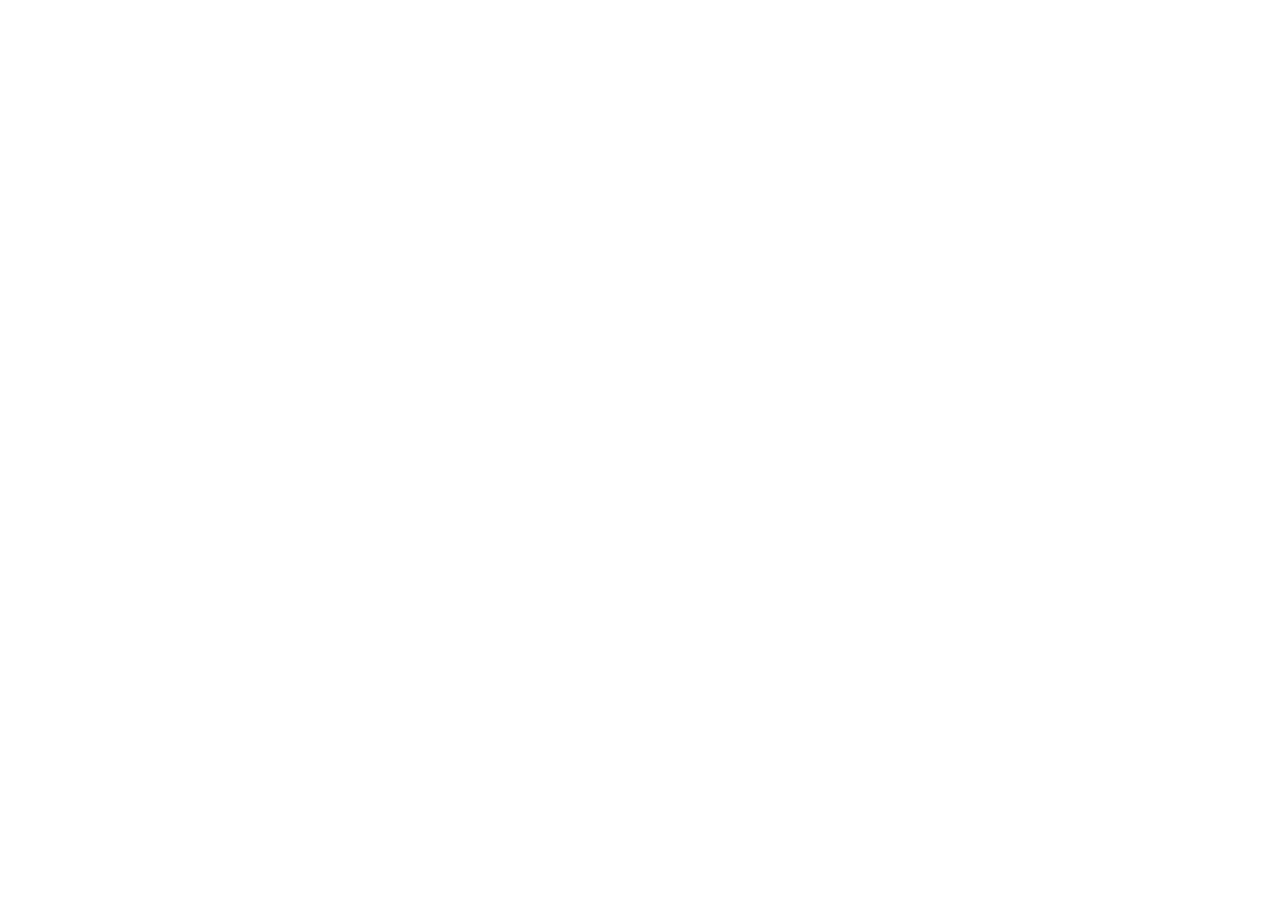
==== index.html @ 4dfc2c40 "ניקוי" ====
﻿<!doctype html>
<html lang="">
<head>
    <meta charset="utf-8" />
    <title></title>
    <meta name="description" content="" />
    <meta name="keywords" content="" />
    <meta name="author" content="" />
    <meta name="viewport" content="width=device-width, initial-scale=1.0, user-scalable=yes">
    <!-- CSS -->
    <!--<link href="styles/reset.css" rel="stylesheet" />-->
    <link href="styles/myStyle.css" rel="stylesheet" />

    <!-- Scripts -->
    <script src="jScripts/JavaScript.js" type="text/javascript">  </script>
</head>
<body>
    <div id="container">
       
    </div>
</body>
</html>
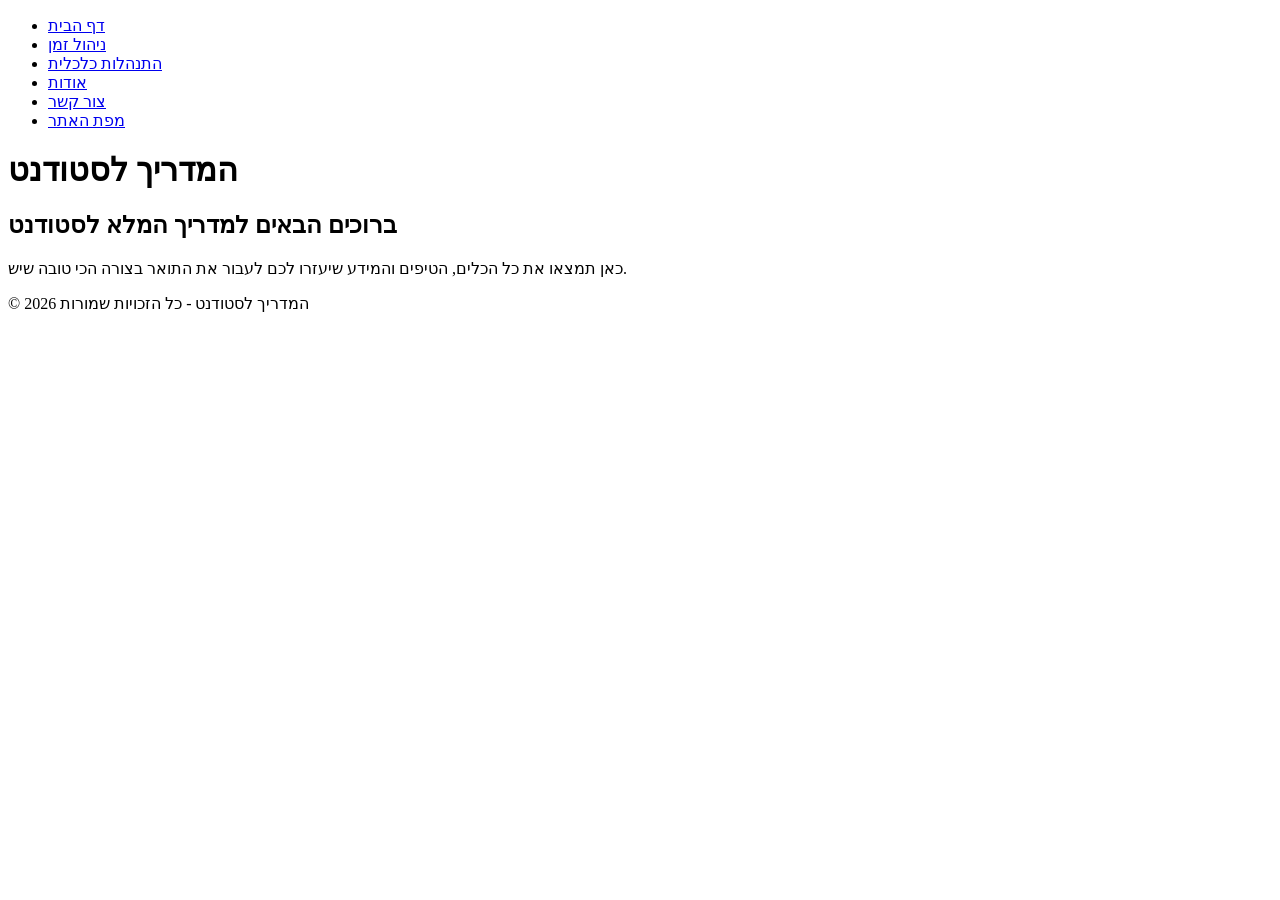
==== commit f0e7aa4f: "תיקון" ====
--- a/index.html
+++ b/index.html
@@ -16,7 +16,27 @@
 </head>
 <body>
     <div id="container">
-       
+        <nav>
+            <ul>
+                <li><a href="index.html">דף הבית</a></li>
+                <li><a href="time-management.html">ניהול זמן</a></li>
+                <li><a href="student-finance.html">התנהלות כלכלית</a></li>
+                <li><a href="about.html">אודות</a></li>
+                <li><a href="contactUs.html">צור קשר</a></li>
+                <li><a href="sitemap.html">מפת האתר</a></li>
+            </ul>
+        </nav>
+        <header>
+            <h1>המדריך לסטודנט</h1>
+        </header>
+        <main>
+            <h2>ברוכים הבאים למדריך המלא לסטודנט</h2>
+            <p>כאן תמצאו את כל הכלים, הטיפים והמידע שיעזרו לכם לעבור את התואר בצורה הכי טובה שיש.</p>
+        </main>
+
+        <footer>
+            <p>© 2026 המדריך לסטודנט - כל הזכויות שמורות</p>
+        </footer>
     </div>
 </body>
 </html>
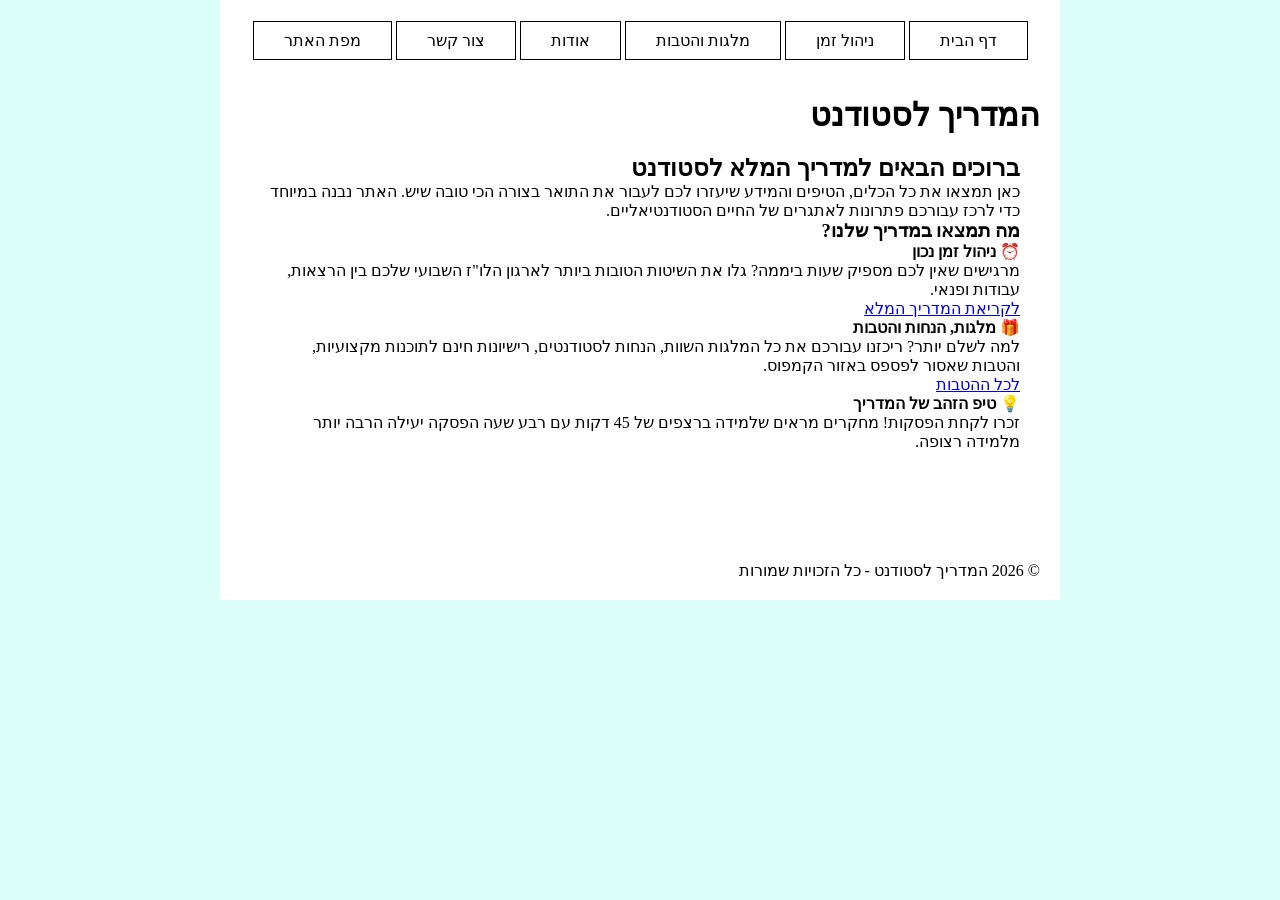
==== commit f55556a0: "עמוד הבית" ====
--- a/index.html
+++ b/index.html
@@ -2,10 +2,10 @@
 <html lang="">
 <head>
     <meta charset="utf-8" />
-    <title></title>
-    <meta name="description" content="" />
-    <meta name="keywords" content="" />
-    <meta name="author" content="" />
+    <title>המדריך לסטודנט | דף הבית</title>
+    <meta name="description" content="המדריך המלא לסטודנט - כל מה שצריך כדי לעבור את התואר בהצלחה, כולל ניהול זמן, מלגות והטבות." />
+    <meta name="keywords" content="סטודנטים, לימודים, תואר, מלגות, הטבות, ניהול זמן" />
+    <meta name="author" content="Moria and Yuval" />
     <meta name="viewport" content="width=device-width, initial-scale=1.0, user-scalable=yes">
     <!-- CSS -->
     <!--<link href="styles/reset.css" rel="stylesheet" />-->
@@ -20,19 +20,49 @@
             <ul>
                 <li><a href="index.html">דף הבית</a></li>
                 <li><a href="time-management.html">ניהול זמן</a></li>
-                <li><a href="student-finance.html">התנהלות כלכלית</a></li>
+                <li><a href="scholarships.html">מלגות והטבות</a></li>
                 <li><a href="about.html">אודות</a></li>
                 <li><a href="contactUs.html">צור קשר</a></li>
                 <li><a href="sitemap.html">מפת האתר</a></li>
             </ul>
         </nav>
+        <br>
+        <br>
         <header>
             <h1>המדריך לסטודנט</h1>
         </header>
         <main>
-            <h2>ברוכים הבאים למדריך המלא לסטודנט</h2>
-            <p>כאן תמצאו את כל הכלים, הטיפים והמידע שיעזרו לכם לעבור את התואר בצורה הכי טובה שיש.</p>
+            <section class="welcome-section">
+                <h2>ברוכים הבאים למדריך המלא לסטודנט</h2>
+                <p>כאן תמצאו את כל הכלים, הטיפים והמידע שיעזרו לכם לעבור את התואר בצורה הכי טובה שיש. האתר נבנה במיוחד כדי לרכז עבורכם פתרונות לאתגרים של החיים הסטודנטיאליים.</p>
+            </section>
+
+            <section class="teasers-section">
+                <h3>מה תמצאו במדריך שלנו?</h3>
+
+                <article class="teaser-card">
+                    <h4>⏰ ניהול זמן נכון</h4>
+                    <p>מרגישים שאין לכם מספיק שעות ביממה? גלו את השיטות הטובות ביותר לארגון הלו"ז השבועי שלכם בין הרצאות, עבודות ופנאי.</p>
+                    <a href="time-management.html">לקריאת המדריך המלא</a>
+                </article>
+
+                <article class="teaser-card">
+                    <h4>🎁 מלגות, הנחות והטבות</h4>
+                    <p>למה לשלם יותר? ריכזנו עבורכם את כל המלגות השוות, הנחות לסטודנטים, רישיונות חינם לתוכנות מקצועיות, והטבות שאסור לפספס באזור הקמפוס.</p>
+                    <a href="scholarships.html">לכל ההטבות</a>
+                </article>
+            </section>
+            
+            <aside>
+                <h4>💡 טיפ הזהב של המדריך</h4>
+                <p>זכרו לקחת הפסקות! מחקרים מראים שלמידה ברצפים של 45 דקות עם רבע שעה הפסקה יעילה הרבה יותר מלמידה רצופה.</p>
+            </aside>
         </main>
+        <br>
+        <br>
+        <br>
+        <br>
+        <br>
 
         <footer>
             <p>© 2026 המדריך לסטודנט - כל הזכויות שמורות</p>
--- a/styles/myStyle.css
+++ b/styles/myStyle.css
@@ -0,0 +1,41 @@
+﻿body 
+{
+    direction:rtl;
+    margin: 0;
+    background-color: rgba(206, 255, 247, 0.71)
+}
+* {
+    margin: 0;
+    padding: 0;
+}
+main {
+    text-align: right;
+    padding: 20px; /* זה יוצר מרווח פנימי לטקסט, כך שהוא לעולם לא ייחתך */
+}
+nav ul {
+    list-style-type: none; 
+    padding: 0;
+    text-align: center;
+    margin: 10.5px;
+}
+nav ul li {
+    display: inline-block; 
+    margin: 0 auto;
+}
+nav ul li a {
+    color: black;
+    text-decoration: none;
+    border: black solid 1px;
+    padding:10px 30px;
+
+}
+#container {
+    width: 800px;
+    margin: 0 auto;
+    margin-top: 0;   /* זה מבטיח שהלבן צמוד למעלה */
+    background-color: white;
+    padding-top: 20px; /* זה נותן את ה"אוויר" לחלק העליון של התפריט בתוך הלבן */
+    padding-right: 20px;
+    padding-left: 20px;
+    padding-bottom: 20px;
+}
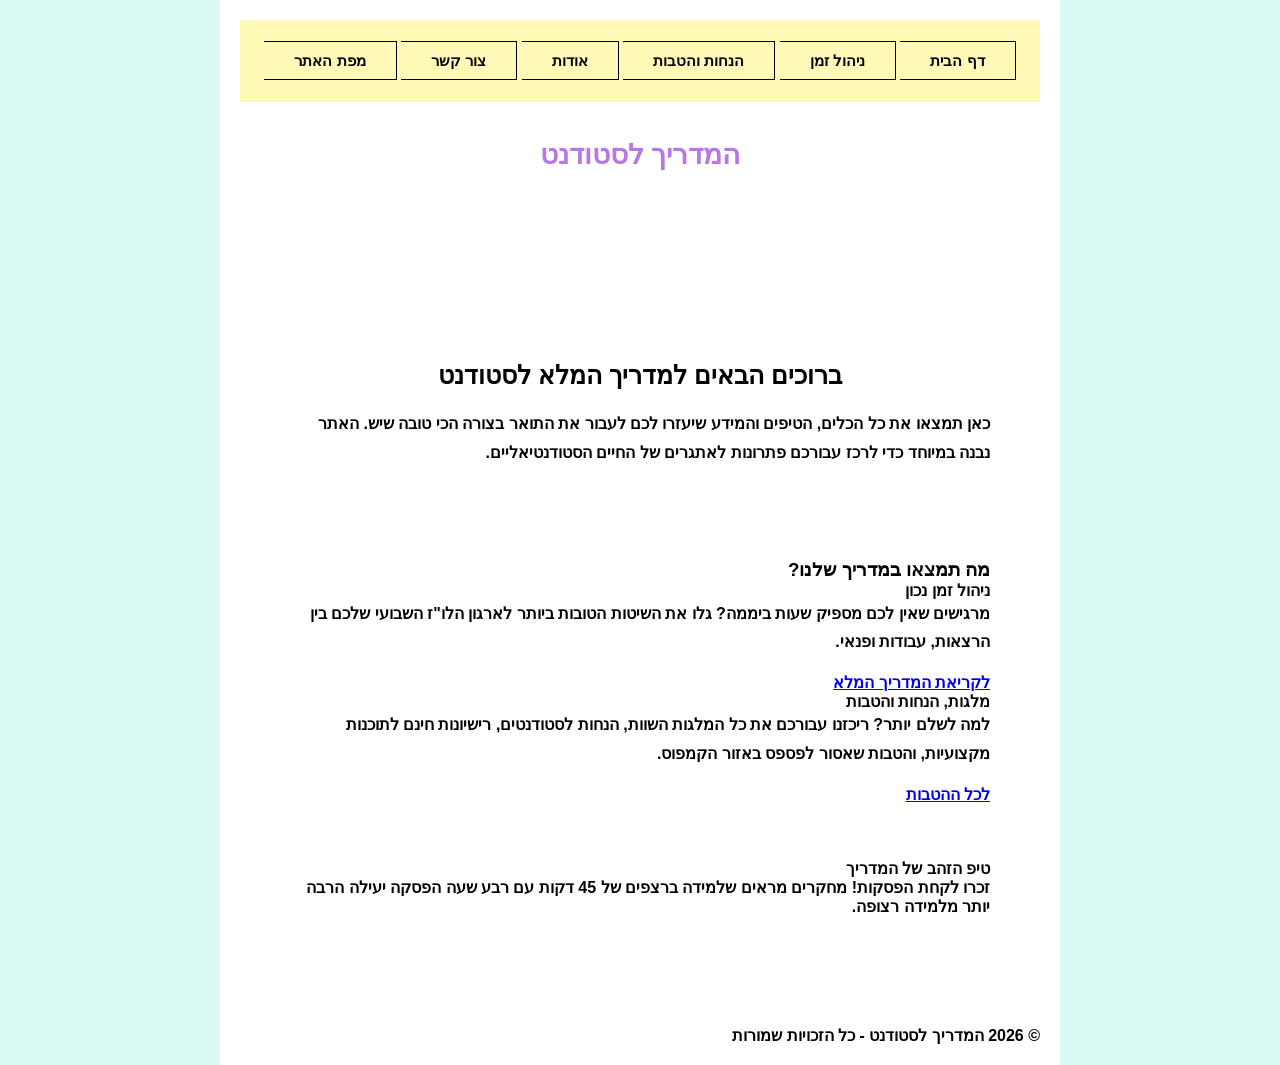
==== commit 37068abe: "הורדת אייקונים" ====
--- a/index.html
+++ b/index.html
@@ -20,7 +20,7 @@
             <ul>
                 <li><a href="index.html">דף הבית</a></li>
                 <li><a href="time-management.html">ניהול זמן</a></li>
-                <li><a href="scholarships.html">מלגות והטבות</a></li>
+                <li><a href="scholarships.html">הנחות והטבות</a></li>
                 <li><a href="about.html">אודות</a></li>
                 <li><a href="contactUs.html">צור קשר</a></li>
                 <li><a href="sitemap.html">מפת האתר</a></li>
@@ -36,25 +36,26 @@
                 <h2>ברוכים הבאים למדריך המלא לסטודנט</h2>
                 <p>כאן תמצאו את כל הכלים, הטיפים והמידע שיעזרו לכם לעבור את התואר בצורה הכי טובה שיש. האתר נבנה במיוחד כדי לרכז עבורכם פתרונות לאתגרים של החיים הסטודנטיאליים.</p>
             </section>
-
+            <br>
+            <br>
             <section class="teasers-section">
                 <h3>מה תמצאו במדריך שלנו?</h3>
 
                 <article class="teaser-card">
-                    <h4>⏰ ניהול זמן נכון</h4>
+                    <h4> ניהול זמן נכון</h4>
                     <p>מרגישים שאין לכם מספיק שעות ביממה? גלו את השיטות הטובות ביותר לארגון הלו"ז השבועי שלכם בין הרצאות, עבודות ופנאי.</p>
                     <a href="time-management.html">לקריאת המדריך המלא</a>
                 </article>
 
                 <article class="teaser-card">
-                    <h4>🎁 מלגות, הנחות והטבות</h4>
+                    <h4> מלגות, הנחות והטבות</h4>
                     <p>למה לשלם יותר? ריכזנו עבורכם את כל המלגות השוות, הנחות לסטודנטים, רישיונות חינם לתוכנות מקצועיות, והטבות שאסור לפספס באזור הקמפוס.</p>
                     <a href="scholarships.html">לכל ההטבות</a>
                 </article>
             </section>
             
             <aside>
-                <h4>💡 טיפ הזהב של המדריך</h4>
+                <h4> טיפ הזהב של המדריך</h4>
                 <p>זכרו לקחת הפסקות! מחקרים מראים שלמידה ברצפים של 45 דקות עם רבע שעה הפסקה יעילה הרבה יותר מלמידה רצופה.</p>
             </aside>
         </main>
--- a/styles/myStyle.css
+++ b/styles/myStyle.css
@@ -38,4 +38,118 @@
     padding-right: 20px;
     padding-left: 20px;
     padding-bottom: 20px;
+}
+body{
+    margin: 0;
+    direction: rtl;
+    font-family: Arial, sans-serif;
+    background-color: #D9F8F3;
+    color: #000;
+    font-weight: bold;
+}
+
+#frame{
+    width: 800px;
+    margin: 0 auto;
+    background-color: #FFFEE8;
+    padding-bottom: 80px;
+}
+
+nav{
+    height: 82px;
+    background-color: #FFF9B8;
+    display: flex;
+    justify-content: center;
+    align-items: center;
+}
+
+nav a{
+    text-decoration: none;
+    color: black;
+    font-size: 15px;
+    padding: 0 22px;
+    border-left: 2px solid black;
+}
+
+nav a:first-child{
+    border-left: none;
+}
+
+main{
+    width: 700px;
+    margin: 0 auto;
+    padding-top: 145px;
+    text-align: right;
+}
+
+h1{
+    text-align: center;
+    font-size: 28px;
+    margin-bottom: 45px;
+    color: #B678E5;
+    text-shadow: 1px 1px 0 white;
+}
+
+h1 span{
+    color: #C21C1C;
+}
+
+.intro{
+    font-size: 16px;
+    line-height: 1.8;
+    margin-bottom: 55px;
+    text-align: right;
+}
+
+section{
+    margin-bottom: 55px;
+    text-align: right;
+}
+
+h2{
+    text-align: center;
+    font-size: 25px;
+    margin: 0 0 20px;
+}
+
+section p{
+    font-size: 16px;
+    line-height: 1.8;
+    margin: 0 0 16px;
+    text-align: right;
+}
+
+.logos{
+    display: flex;
+    justify-content: center;
+    align-items: center;
+    gap: 24px;
+    margin: 22px auto;
+    direction: ltr;
+    flex-wrap: wrap;
+}
+
+.logos span{
+    font-size: 22px;
+    font-weight: normal;
+}
+
+.tip{
+    font-size: 15px;
+    line-height: 1.8;
+    text-align: right;
+    margin-top: 16px;
+}
+
+ul{
+    width: fit-content;
+    margin: 12px 0 0 auto;
+    padding-right: 22px;
+    text-align: right;
+    font-size: 16px;
+    line-height: 1.9;
+}
+
+li{
+    margin-bottom: 2px;
 }
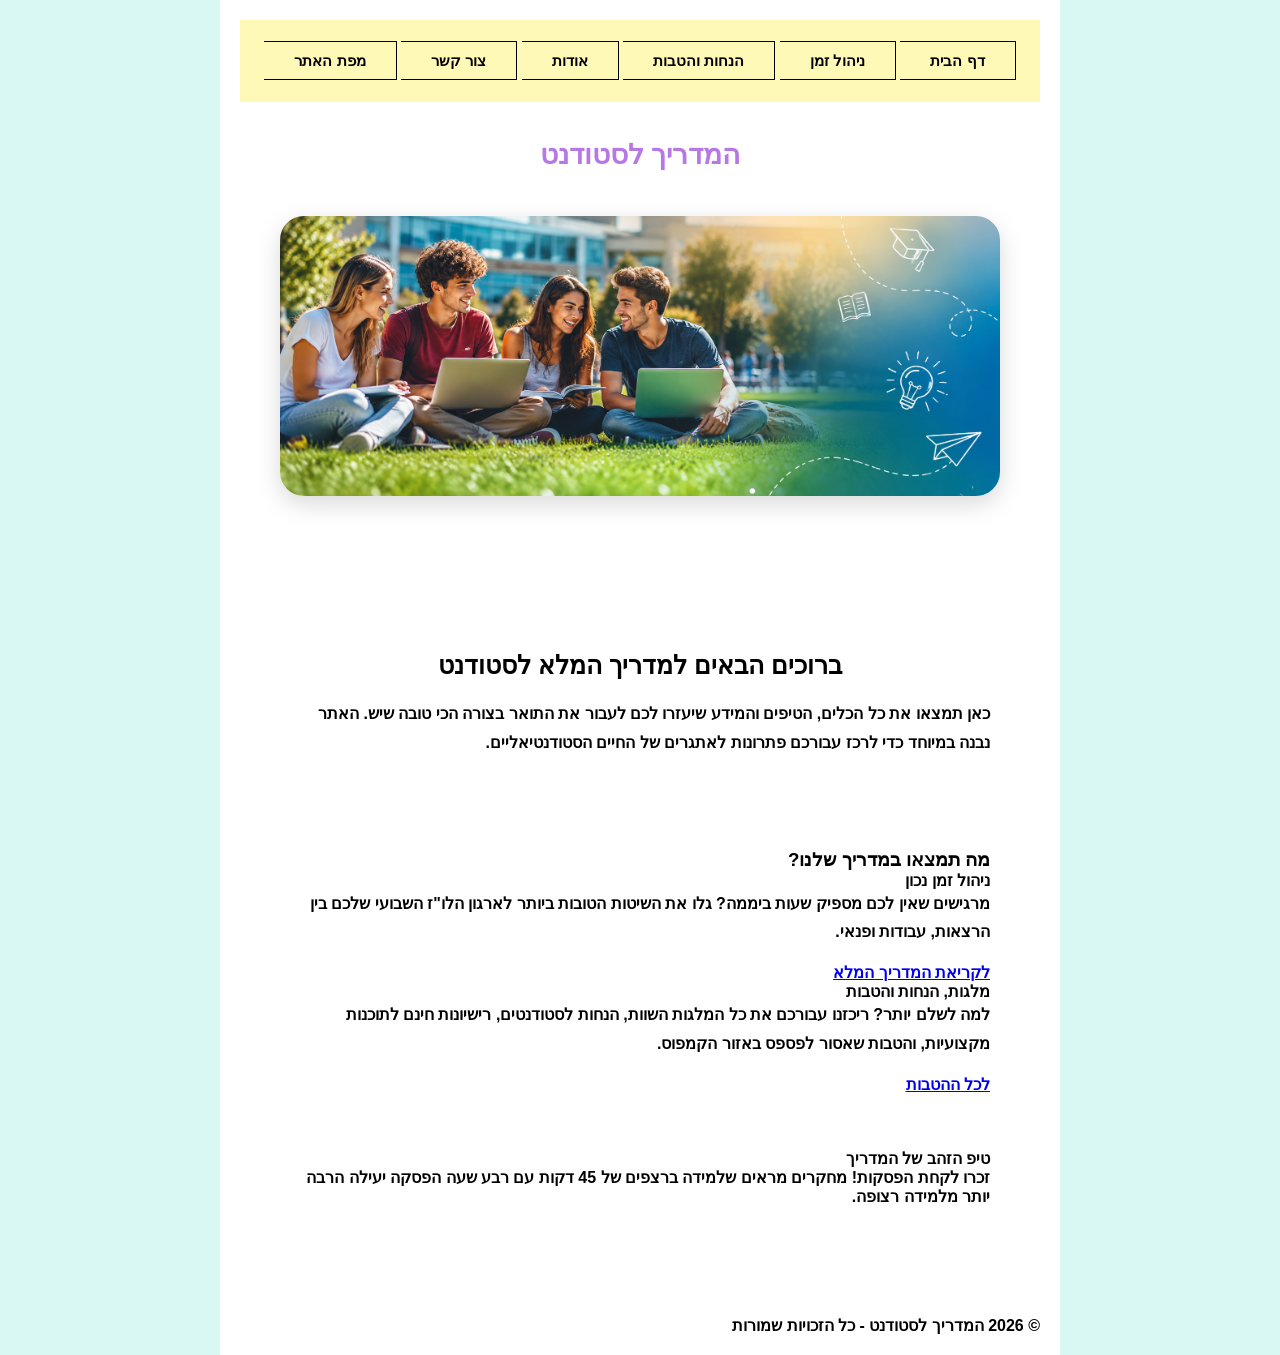
==== commit e6d55b4a: "הוספת תמונה hero" ====
--- a/index.html
+++ b/index.html
@@ -30,6 +30,10 @@
         <br>
         <header>
             <h1>המדריך לסטודנט</h1>
+            <section class="hero">
+                <img src="images/students-hero-section.png"
+                     alt="קבוצת סטודנטים יושבים על הדשא בקמפוס ולומדים יחד באמצעות מחשבים ניידים">
+            </section>
         </header>
         <main>
             <section class="welcome-section">
--- a/styles/myStyle.css
+++ b/styles/myStyle.css
@@ -152,4 +152,28 @@
 
 li{
     margin-bottom: 2px;
+}
+.hero {
+    width: 90%;
+    max-width: 1000px;
+    height: 280px;
+    margin: 30px auto 10px;
+    overflow: hidden;
+    border-radius: 24px;
+    box-shadow: 0 8px 25px rgba(0, 0, 0, 0.15);
+}
+
+.hero img {
+    width: 100%;
+    height: 100%;
+    object-fit: cover;
+    display: block;
+}
+
+.welcome-section {
+    margin-top: 0;
+}
+
+.welcome-section h2 {
+    margin-top: 0;
 }
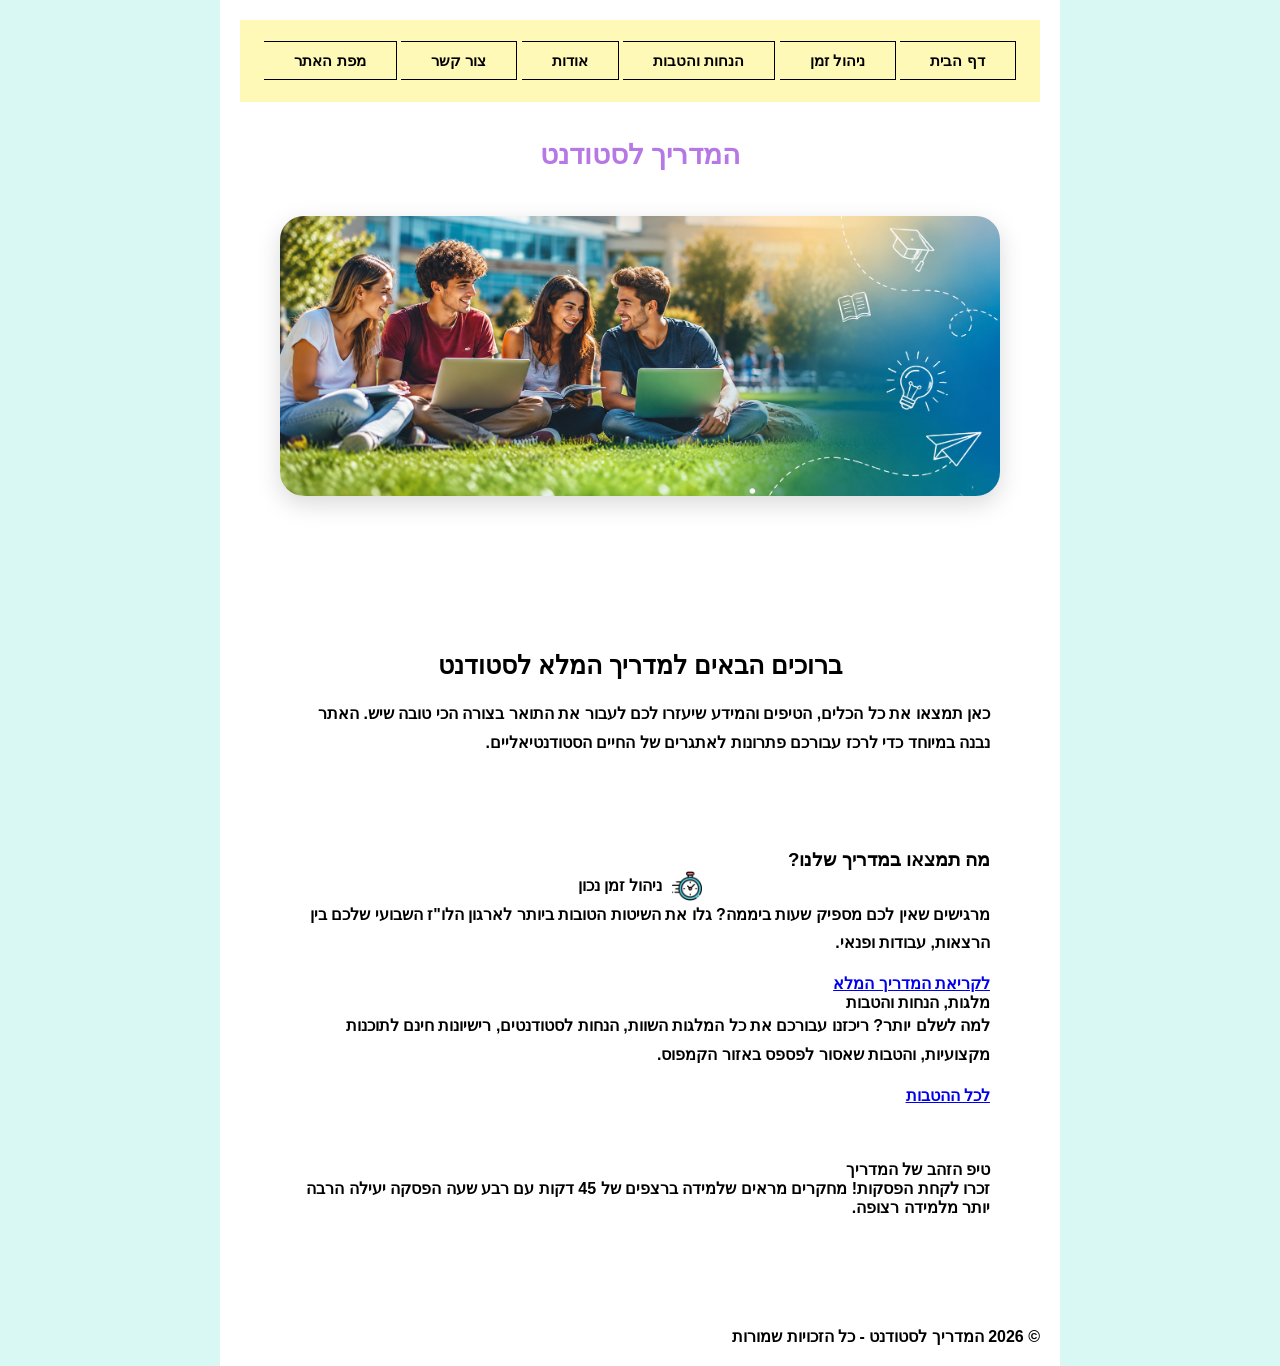
==== commit b322346b: "הוספת אייקון ניהול זמן" ====
--- a/index.html
+++ b/index.html
@@ -3,6 +3,7 @@
 <head>
     <meta charset="utf-8" />
     <title>המדריך לסטודנט | דף הבית</title>
+    <link rel="icon" type="image/jpeg" href="images/icon-hat.jpeg"/>
     <meta name="description" content="המדריך המלא לסטודנט - כל מה שצריך כדי לעבור את התואר בהצלחה, כולל ניהול זמן, מלגות והטבות." />
     <meta name="keywords" content="סטודנטים, לימודים, תואר, מלגות, הטבות, ניהול זמן" />
     <meta name="author" content="Moria and Yuval" />
@@ -46,8 +47,10 @@
                 <h3>מה תמצאו במדריך שלנו?</h3>
 
                 <article class="teaser-card">
-                    <h4> ניהול זמן נכון</h4>
-                    <p>מרגישים שאין לכם מספיק שעות ביממה? גלו את השיטות הטובות ביותר לארגון הלו"ז השבועי שלכם בין הרצאות, עבודות ופנאי.</p>
+                    <h4 class="title-with-icon">
+                        <img src="images/clock.png" alt="אייקון ניהול זמן">
+                        ניהול זמן נכון
+                    </h4>                    <p>מרגישים שאין לכם מספיק שעות ביממה? גלו את השיטות הטובות ביותר לארגון הלו"ז השבועי שלכם בין הרצאות, עבודות ופנאי.</p>
                     <a href="time-management.html">לקריאת המדריך המלא</a>
                 </article>
 
--- a/styles/myStyle.css
+++ b/styles/myStyle.css
@@ -176,4 +176,15 @@
 
 .welcome-section h2 {
     margin-top: 0;
+}
+.title-with-icon {
+    display: flex;
+    align-items: center;
+    justify-content: center;
+    gap: 10px;
+}
+
+.title-with-icon img {
+    width: 30px;
+    height: 30px;
 }
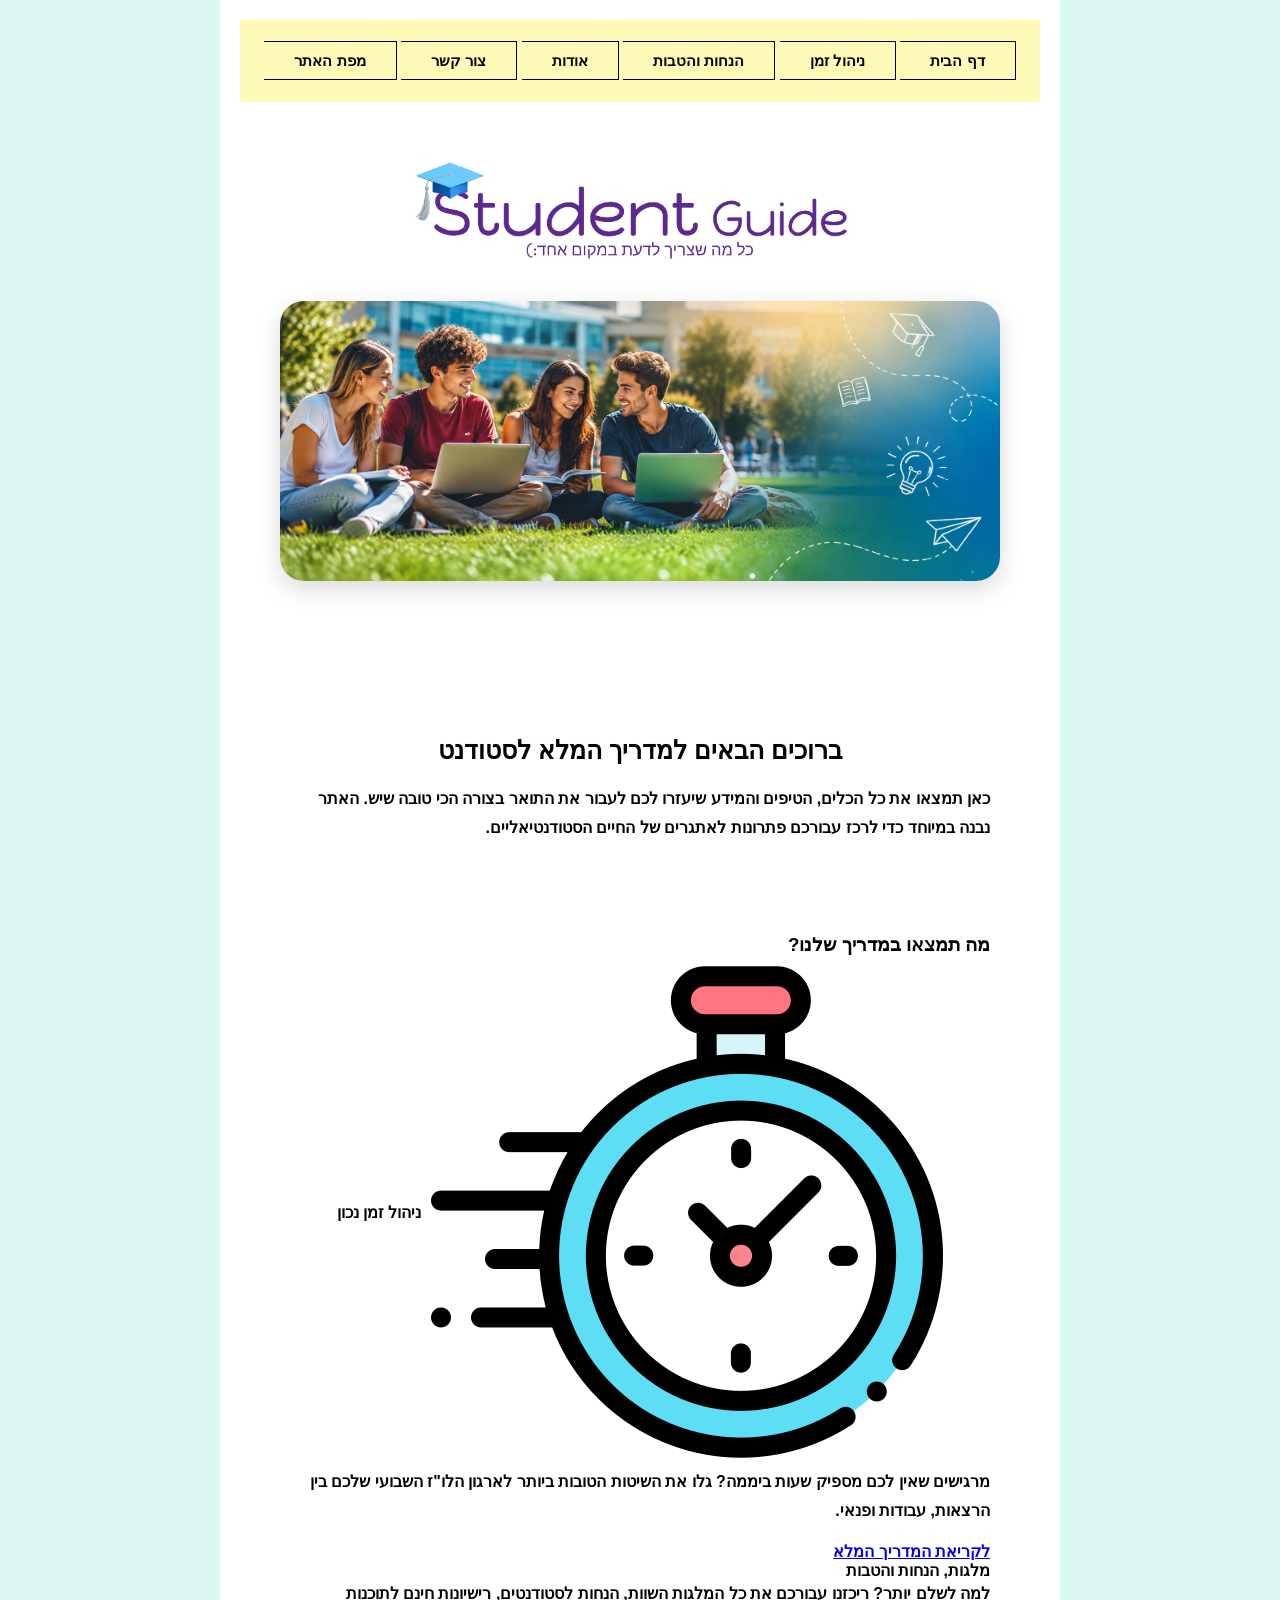
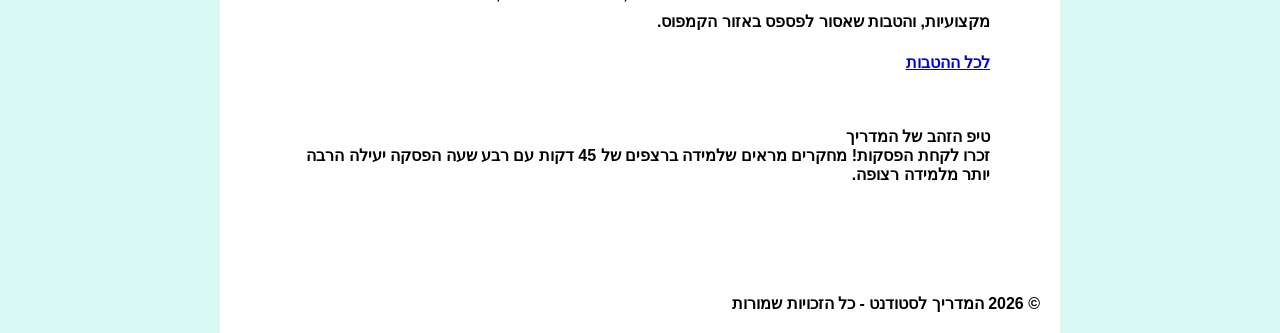
==== commit 0573d273: "תרגיל" ====
--- a/index.html
+++ b/index.html
@@ -30,7 +30,9 @@
         <br>
         <br>
         <header>
-            <h1>המדריך לסטודנט</h1>
+            <div id="heroTitle">
+                <img src="images/student.png" alt="Student Guide">
+            </div>
             <section class="hero">
                 <img src="images/students-hero-section.png"
                      alt="קבוצת סטודנטים יושבים על הדשא בקמפוס ולומדים יחד באמצעות מחשבים ניידים">
--- a/styles/myStyle.css
+++ b/styles/myStyle.css
@@ -183,8 +183,16 @@
     justify-content: center;
     gap: 10px;
 }
+#heroTitle{
+    text-align:center;
+    margin-top:20px;
+    margin-bottom:15px;
+}
 
-.title-with-icon img {
-    width: 30px;
-    height: 30px;
-}+#heroTitle img{
+    width:500px;
+    max-width:90%;
+    background:none;
+
+}
+
